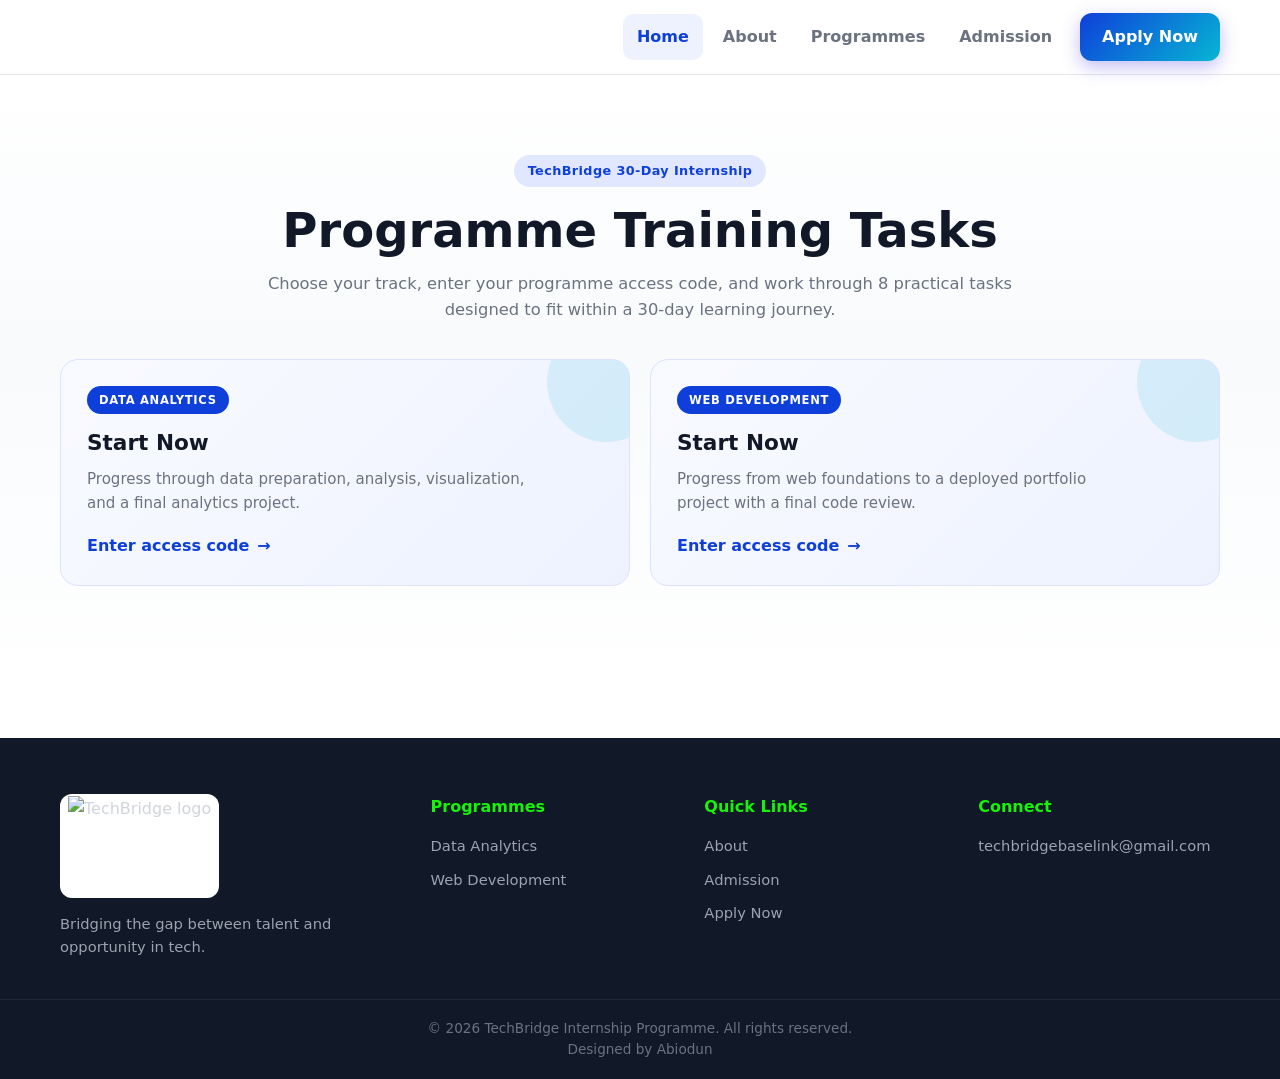
==== Program.html @ 8b49aae0 "Add files via upload" ====
<!DOCTYPE html>
<html lang="en">
<head>
  <meta charset="UTF-8">
  <meta name="viewport" content="width=device-width, initial-scale=1.0">
  <title>Program Tasks — TechBridge Services</title>
  <link rel="icon" type="image/png" href="img/logo.png">
  <link rel="stylesheet" href="styles.css">
<base target="_blank">
</head>
<body>

<!-- ================= NAVBAR ================= -->
<header class="navbar" id="navbar">
  <div class="container nav-inner">
    <a href="index.html#home" class="brand" aria-label="TechBridge home">
      <img src="img/logo.png" alt="TechBridge logo" class="brand-logo">
    </a>

    <nav class="nav-links" id="navLinks" aria-label="Primary navigation">
      <a href="index.html#home" class="nav-link active">Home</a>
      <a href="index.html#about" class="nav-link">About</a>
      <a href="index.html#program" class="nav-link">Programmes</a>
      <a href="index.html#admission" class="nav-link">Admission</a>
      <a href="index.html#apply" class="btn-apply">Apply Now</a>
    </nav>

    <button class="hamburger" id="hamburger" aria-label="Open menu" aria-expanded="false">
      <span></span><span></span><span></span>
    </button>
  </div>
</header>

<main class="page active program-task-page">

<!-- ================= PROGRAMME TASKS ================= -->
<section class="container section-pad">
  <div class="program-page-head">
    <span class="badge">TechBridge 30-Day Internship</span>
    <h1>Programme Training Tasks</h1>
    <p>Choose your track, enter your programme access code, and work through 8 practical tasks designed to fit within a 30-day learning journey.</p>
  </div>

  <div class="program-start-grid task-page-start" id="programStartGrid" aria-label="Choose a programme">
    <button class="program-start-card" type="button" data-start-program="data-analytics">
      <span class="start-tag">Data Analytics</span>
      <h3>Start Now</h3>
      <p>Progress through data preparation, analysis, visualization, and a final analytics project.</p>
      <span class="start-action">Enter access code <span aria-hidden="true">&rarr;</span></span>
    </button>

    <button class="program-start-card" type="button" data-start-program="web-development">
      <span class="start-tag">Web Development</span>
      <h3>Start Now</h3>
      <p>Progress from web foundations to a deployed portfolio project with a final code review.</p>
      <span class="start-action">Enter access code <span aria-hidden="true">&rarr;</span></span>
    </button>
  </div>

  <!-- Access code gate -->
  <section class="access-panel" id="accessPanel" aria-labelledby="accessTitle" hidden>
    <div class="access-card">
      <div class="access-lock" aria-hidden="true">
        <svg width="30" height="30" viewBox="0 0 24 24" fill="none" stroke="currentColor" stroke-width="2" stroke-linecap="round" stroke-linejoin="round">
          <rect x="3" y="11" width="18" height="11" rx="2"></rect>
          <path d="M7 11V7a5 5 0 0 1 10 0v4"></path>
        </svg>
      </div>
      <span class="badge">Restricted Programme Area</span>
      <h2 id="accessTitle">Enter Access Code</h2>
      <p id="accessIntro">Enter the access code provided by TechBridge to open your 30-day task list.</p>

      <form class="access-form" id="accessForm" novalidate>
        <label for="accessCode" hidden>Access code</label>
        <input type="password" id="accessCode" placeholder="Enter access code" autocomplete="off" required>
        <p class="access-error" id="accessError" role="alert" hidden>Incorrect access code. Please try again.</p>
        <button type="submit" class="btn-primary btn-block">Unlock Tasks</button>
      </form>
      <p class="access-note">Access codes are not case-sensitive. Only enter a code shared by TechBridge.</p>
    </div>
  </section>

  <!-- Unlocked task area -->
  <section class="task-area" id="taskArea" hidden aria-live="polite">
    <div class="task-toolbar">
      <div>
        <span class="badge">Tasks Unlocked</span>
        <h2 id="activeProgramName">Programme Tasks</h2>
      </div>
      <div class="task-toolbar-actions">
        <button class="btn-secondary" type="button" id="changeProgramBtn">Change Programme</button>
        <button class="btn-danger" type="button" id="resetProgressBtn">Reset Progress</button>
      </div>
    </div>

    <div class="progress-card">
      <div class="progress-card-head">
        <h3>Overall 30-Day Progress</h3>
        <strong id="overallProgressText">0 / 8 tasks completed</strong>
      </div>
      <div class="progress-track" role="progressbar" aria-label="Overall task completion" aria-valuemin="0" aria-valuemax="8" aria-valuenow="0" id="overallProgressTrack">
        <span class="progress-fill" id="overallProgressFill"></span>
      </div>
      <div class="progress-days"><span>Day 1</span><span>Day 30</span></div>
      <p class="progress-note" id="progressNote">Check off each task as you complete it. Your progress is saved on this device.</p>
    </div>

    <div class="task-grid" id="taskGrid"></div>
  </section>
</section>
</main>

<!-- ================= FOOTER ================= -->
<footer class="footer">
  <div class="container footer-grid">
    <div>
      <span class="footer-logo-chip"><img src="img/logo.png" alt="TechBridge logo" class="footer-logo"></span>
      <p>Bridging the gap between talent and opportunity in tech.</p>
    </div>
    <div>
      <h4>Programmes</h4>
      <a href="index.html#program/data-analytics">Data Analytics</a>
      <a href="index.html#program/web-development">Web Development</a>
    </div>
    <div>
      <h4>Quick Links</h4>
      <a href="index.html#about">About</a>
      <a href="index.html#admission">Admission</a>
      <a href="index.html#apply">Apply Now</a>
    </div>
    <div>
      <h4>Connect</h4>
      <a href="mailto:techbridgebaselink@gmail.com">techbridgebaselink@gmail.com</a>
    </div>
  </div>
  <div class="footer-bar">&copy; 2026 TechBridge Internship Programme. All rights reserved.<br>Designed by Abiodun</div>
</footer>

<script>
(function () {
  'use strict';

  var ACCESS_CODE = 'techbridge';
  var STORAGE_PREFIX = 'techbridge-task-progress-';

  var programs = {
    'data-analytics': {
      shortName: 'Data Analytics',
      title: 'Data Analytics Tasks',
      intro: 'Follow eight practical milestones from data preparation to a final analytics presentation.',
      tasks: [
        { days: 'Days 1–3', title: 'Set Up Your Analytics Workspace', description: 'Install your spreadsheet tool, organize your project folders, and complete a data hygiene checklist.' },
        { days: 'Days 4–6', title: 'Collect and Clean Sample Data', description: 'Gather a sample dataset, remove duplicates, correct formats, and document every cleaning step.' },
        { days: 'Days 7–9', title: 'Master Spreadsheet Formulas', description: 'Use formulas, functions, and pivot tables to summarize raw data and answer practical questions.' },
        { days: 'Days 10–13', title: 'Learn SQL Fundamentals', description: 'Write SELECT, WHERE, GROUP BY, and JOIN queries to retrieve and aggregate information from tables.' },
        { days: 'Days 14–17', title: 'Build Your First Dashboard', description: 'Turn cleaned data into clear charts and an interactive dashboard with a simple written insight.' },
        { days: 'Days 18–22', title: 'Complete a Business Analysis Project', description: 'Analyze a realistic business dataset, identify trends, and prepare a concise KPI report.' },
        { days: 'Days 23–27', title: 'Publish Your Portfolio', description: 'Polish your workbook and dashboard, add documentation, and publish the project to your portfolio.' },
        { days: 'Days 28–30', title: 'Final Assessment and Review', description: 'Submit your capstone, present your findings, and apply mentor feedback to improve your work.' }
      ]
    },
    'web-development': {
      shortName: 'Web Development',
      title: 'Web Development Tasks',
      intro: 'Move through eight practical milestones from web foundations to a reviewed final project.',
      tasks: [
        { days: 'Days 1–3', title: 'Set Up Your Development Environment', description: 'Install your code editor, browser tools, and Git, then create your first project repository.' },
        { days: 'Days 4–7', title: 'Build a Semantic HTML Page', description: 'Create a structured webpage with headings, navigation, content sections, forms, and accessible markup.' },
        { days: 'Days 8–11', title: 'Style a Responsive Layout', description: 'Apply CSS layouts, typography, colors, hover states, and mobile-first responsive design rules.' },
        { days: 'Days 12–15', title: 'Add JavaScript Interactivity', description: 'Use variables, functions, events, and DOM manipulation to make the page respond to users.' },
        { days: 'Days 16–19', title: 'Work with APIs and Data', description: 'Fetch sample data, handle loading and error states, and render the results dynamically.' },
        { days: 'Days 20–24', title: 'Build a Mini Web Project', description: 'Combine HTML, CSS, and JavaScript to deliver an interactive project with complete validation.' },
        { days: 'Days 25–27', title: 'Deploy Your Portfolio', description: 'Host your project, write clear documentation, and add the live link to your portfolio.' },
        { days: 'Days 28–30', title: 'Final Project and Code Review', description: 'Submit your capstone project, walk through your code, and implement final mentor feedback.' }
      ]
    }
  };

  var startButtons = document.querySelectorAll('[data-start-program]');
  var programStartGrid = document.getElementById('programStartGrid');
  var accessPanel = document.getElementById('accessPanel');
  var accessForm = document.getElementById('accessForm');
  var accessCode = document.getElementById('accessCode');
  var accessError = document.getElementById('accessError');
  var accessTitle = document.getElementById('accessTitle');
  var accessIntro = document.getElementById('accessIntro');
  var taskArea = document.getElementById('taskArea');
  var activeProgramName = document.getElementById('activeProgramName');
  var taskGrid = document.getElementById('taskGrid');
  var overallProgressText = document.getElementById('overallProgressText');
  var overallProgressTrack = document.getElementById('overallProgressTrack');
  var overallProgressFill = document.getElementById('overallProgressFill');
  var progressNote = document.getElementById('progressNote');
  var changeProgramBtn = document.getElementById('changeProgramBtn');
  var resetProgressBtn = document.getElementById('resetProgressBtn');
  var hamburger = document.getElementById('hamburger');
  var navLinks = document.getElementById('navLinks');

  var activeProgramKey = null;

  function getSavedProgress(key) {
    try {
      return JSON.parse(localStorage.getItem(STORAGE_PREFIX + key) || '[]');
    } catch (error) {
      return [];
    }
  }

  function saveProgress(key, completedIndexes) {
    localStorage.setItem(STORAGE_PREFIX + key, JSON.stringify(completedIndexes));
  }

  function updateOverallProgress() {
    var checked = taskGrid.querySelectorAll('input[type="checkbox"]:checked').length;
    var percentage = Math.round((checked / 8) * 100);

    overallProgressText.textContent = checked + ' / 8 tasks completed';
    overallProgressFill.style.width = percentage + '%';
    overallProgressTrack.setAttribute('aria-valuenow', String(checked));
    progressNote.textContent = checked === 8
      ? 'Excellent work — you have completed all 8 tasks within the 30-day journey.'
      : 'Check off each task as you complete it. Your progress is saved on this device.';
  }

  function buildTaskCards(key) {
    var program = programs[key];
    taskGrid.innerHTML = '';

    program.tasks.forEach(function (task, index) {
      var card = document.createElement('article');
      card.className = 'task-card';

      var cardTop = document.createElement('div');
      cardTop.className = 'task-card-top';

      var taskNumber = document.createElement('div');
      taskNumber.className = 'task-number';
      taskNumber.textContent = String(index + 1).padStart(2, '0');
      taskNumber.setAttribute('aria-label', 'Task ' + (index + 1));

      var taskDays = document.createElement('span');
      taskDays.className = 'task-days';
      taskDays.textContent = task.days;

      cardTop.appendChild(taskNumber);
      cardTop.appendChild(taskDays);

      var heading = document.createElement('h3');
      heading.textContent = task.title;

      var description = document.createElement('p');
      description.textContent = task.description;

      var positionLabel = document.createElement('div');
      positionLabel.className = 'task-position-label';
      positionLabel.textContent = 'Task ' + (index + 1) + ' of 8 • ' + task.days + ' of 30';

      var track = document.createElement('div');
      track.className = 'task-track';
      track.setAttribute('role', 'progressbar');
      track.setAttribute('aria-label', 'Position across the 8-task programme');
      track.setAttribute('aria-valuemin', '0');
      track.setAttribute('aria-valuemax', '8');
      track.setAttribute('aria-valuenow', String(index + 1));

      var fill = document.createElement('span');
      fill.className = 'task-track-fill';
      fill.style.width = (((index + 1) / 8) * 100) + '%';
      track.appendChild(fill);

      var label = document.createElement('label');
      label.className = 'task-check';

      var checkbox = document.createElement('input');
      checkbox.type = 'checkbox';
      checkbox.dataset.taskIndex = String(index);
      checkbox.checked = getSavedProgress(key).indexOf(index) !== -1;

      var labelText = document.createElement('span');
      labelText.textContent = 'Mark task as complete';

      var completeNote = document.createElement('span');
      completeNote.className = 'task-complete-note';
      completeNote.textContent = 'Completed';

      label.appendChild(checkbox);
      label.appendChild(labelText);
      label.appendChild(completeNote);

      card.appendChild(cardTop);
      card.appendChild(heading);
      card.appendChild(description);
      card.appendChild(positionLabel);
      card.appendChild(track);
      card.appendChild(label);

      if (checkbox.checked) {
        card.classList.add('completed');
      }

      checkbox.addEventListener('change', function () {
        var completed = getSavedProgress(key);
        var currentIndex = Number(checkbox.dataset.taskIndex);

        if (checkbox.checked && completed.indexOf(currentIndex) === -1) {
          completed.push(currentIndex);
        }

        if (!checkbox.checked) {
          completed = completed.filter(function (item) { return item !== currentIndex; });
        }

        completed.sort(function (a, b) { return a - b; });
        saveProgress(key, completed);
        card.classList.toggle('completed', checkbox.checked);
        updateOverallProgress();
      });

      taskGrid.appendChild(card);
    });

    updateOverallProgress();
  }

  function showAccessGate(key) {
    if (!programs[key]) {
      return;
    }

    activeProgramKey = key;
    var program = programs[key];

    accessTitle.textContent = 'Unlock ' + program.shortName + ' Tasks';
    accessIntro.textContent = 'Enter the access code provided by TechBridge to open the 8-task, 30-day ' + program.shortName + ' journey.';
    accessCode.value = '';
    accessError.hidden = true;
    accessPanel.hidden = false;
    taskArea.hidden = true;

    if (history.replaceState) {
      history.replaceState(null, '', '#' + key);
    }

    accessCode.focus();
    accessPanel.scrollIntoView({ behavior: 'smooth', block: 'center' });
  }

  function unlockProgram() {
    var enteredCode = accessCode.value.trim().toLowerCase();

    if (enteredCode !== ACCESS_CODE) {
      accessError.hidden = false;
      accessCode.focus();
      accessCode.select();
      return;
    }

    accessError.hidden = true;
    accessPanel.hidden = true;
    taskArea.hidden = false;
    activeProgramName.textContent = programs[activeProgramKey].title;
    buildTaskCards(activeProgramKey);
    taskArea.scrollIntoView({ behavior: 'smooth', block: 'start' });
  }

  startButtons.forEach(function (button) {
    button.addEventListener('click', function () {
      showAccessGate(button.getAttribute('data-start-program'));
    });
  });

  accessForm.addEventListener('submit', function (event) {
    event.preventDefault();
    unlockProgram();
  });

  changeProgramBtn.addEventListener('click', function () {
    taskArea.hidden = true;
    accessPanel.hidden = true;
    programStartGrid.scrollIntoView({ behavior: 'smooth', block: 'center' });
  });

  resetProgressBtn.addEventListener('click', function () {
    var shouldReset = window.confirm('Reset all saved progress for this programme?');
    if (!shouldReset || !activeProgramKey) {
      return;
    }

    saveProgress(activeProgramKey, []);
    buildTaskCards(activeProgramKey);
  });

  hamburger.addEventListener('click', function () {
    var isOpen = navLinks.classList.toggle('open');
    hamburger.setAttribute('aria-expanded', String(isOpen));
  });

  navLinks.querySelectorAll('a').forEach(function (link) {
    link.addEventListener('click', function () {
      navLinks.classList.remove('open');
      hamburger.setAttribute('aria-expanded', 'false');
    });
  });

  var initialProgramKey = window.location.hash.replace('#', '');
  if (programs[initialProgramKey]) {
    showAccessGate(initialProgramKey);
  }
})();
</script>
</body>
</html>
---- styles.css ----
/* ============ TechBridge Styles ============ */
:root{
  --indigo:#0f3fda; --indigo-d:#12f625; --cyan:#06b6d4;
  --ink:#111827; --muted:#6b7280; --bg:#f8fafc; --line:#e5e7eb;
  --wa:#25d366; --radius:16px;
  --shadow:0 10px 30px rgba(17,24,39,.08);
}
*{margin:0;padding:0;box-sizing:border-box}
body{font-family:'Segoe UI',system-ui,Arial,sans-serif;color:var(--ink);background:#fff;line-height:1.6}
img{max-width:100%;display:block}
a{text-decoration:none;color:inherit}
.container{width:min(1160px,92%);margin:0 auto}

/* ---------- Navbar ---------- */
.navbar{position:sticky;top:0;z-index:100;background:rgba(255,255,255,.95);backdrop-filter:blur(10px);border-bottom:1px solid var(--line)}
.nav-inner{display:flex;align-items:center;justify-content:space-between;height:74px}
.brand-logo{height:230px;width:auto;object-fit:contain}
.nav-links{display:flex;align-items:center;gap:6px}
.nav-link{padding:10px 14px;border-radius:10px;font-weight:600;color:var(--muted);transition:.2s;display:flex;align-items:center;gap:5px}
.nav-link:hover,.nav-link.active{color:var(--indigo);background:#eef2ff}
.chev{transition:transform .25s}
.dropdown{position:relative}
.dropdown-menu{position:absolute;top:calc(100% + 8px);left:0;min-width:230px;background:#fff;border:1px solid var(--line);border-radius:14px;box-shadow:var(--shadow);padding:8px;opacity:0;visibility:hidden;transform:translateY(8px);transition:.25s}
.dropdown.open .dropdown-menu{opacity:1;visibility:visible;transform:translateY(0)}
.dropdown.open .chev{transform:rotate(180deg)}
.dropdown-menu a{display:flex;align-items:center;gap:10px;padding:11px 14px;border-radius:10px;font-weight:600;color:var(--ink)}
.dropdown-menu a:hover{background:#eef2ff;color:var(--indigo)}
.btn-apply{margin-left:8px;background:linear-gradient(135deg,var(--indigo),var(--cyan));color:#fff!important;font-weight:700;padding:11px 22px;border-radius:12px;box-shadow:0 6px 18px rgba(79,70,229,.35);transition:.2s}
.btn-apply:hover{transform:translateY(-2px);box-shadow:0 10px 24px rgba(79,70,229,.45)}
.hamburger{display:none;flex-direction:column;gap:5px;background:none;border:0;cursor:pointer;padding:8px}
.hamburger span{width:24px;height:3px;background:var(--ink);border-radius:3px}

/* ---------- Pages ---------- */
.page{display:none;animation:fade .35s ease}
.page.active{display:block}
@keyframes fade{from{opacity:0;transform:translateY(10px)}to{opacity:1;transform:none}}

/* ---------- Hero (full background image, low transparency) ---------- */
.hero{
  position:relative;
  padding:100px 0 92px;
  overflow:hidden;
  background:url('img/hero-interns.png') center/cover no-repeat;
}
.hero::before{
  content:'';
  position:absolute;
  inset:0;
  /* light veil keeps text readable while the photo stays clearly visible */
  background:linear-gradient(100deg,rgba(255,255,255,.88) 0%,rgba(255,255,255,.72) 45%,rgba(255,255,255,.42) 100%);
}
.hero .container{position:relative;z-index:1}
.hero-grid{display:grid;grid-template-columns:1fr;gap:48px;align-items:center}
.hero-text{max-width:640px}
.badge{display:inline-block;background:#e0e7ff;color:var(--indigo);font-weight:700;font-size:.8rem;padding:6px 14px;border-radius:999px;letter-spacing:.4px;margin-bottom:16px}
.hero h1{font-size:clamp(2rem,4.5vw,3.2rem);line-height:1.15;margin-bottom:18px}
.grad{background:linear-gradient(135deg,var(--indigo),var(--cyan));-webkit-background-clip:text;background-clip:text;color:transparent}
.hero p{color:#374151;font-size:1.08rem;max-width:520px;margin-bottom:28px}
.hero-cta{display:flex;gap:14px;flex-wrap:wrap}
.hero-stats{display:flex;gap:36px;margin-top:44px}
.hero-stats strong{display:block;font-size:1.5rem;color:var(--indigo)}
.hero-stats span{color:var(--muted);font-size:.9rem}

/* ---------- Buttons ---------- */
.btn-primary{display:inline-block;background:linear-gradient(135deg,var(--indigo),var(--indigo-d));color:#fff;font-weight:700;padding:13px 28px;border-radius:12px;border:0;cursor:pointer;transition:.2s;box-shadow:0 6px 18px rgba(79,70,229,.3);font-size:1rem}
.btn-primary:hover{transform:translateY(-2px)}
.btn-ghost{display:inline-block;border:2px solid var(--indigo);color:var(--indigo);font-weight:700;padding:11px 26px;border-radius:12px;transition:.2s;background:rgba(255,255,255,.75)}
.btn-ghost:hover{background:#eef2ff}
.btn-block{display:block;text-align:center;width:100%}
.btn-wa{display:inline-flex;align-items:center;justify-content:center;gap:10px;background:var(--wa);color:#fff;font-weight:700;padding:13px 28px;border-radius:12px;transition:.2s;box-shadow:0 6px 18px rgba(37,211,102,.35)}
.btn-wa:hover{transform:translateY(-2px);background:#1ebe5b}

/* ---------- Feature cards ---------- */
.features{display:grid;grid-template-columns:repeat(3,1fr);gap:24px;padding:64px 0}
.feature-card{background:var(--bg);border:1px solid var(--line);border-radius:var(--radius);padding:30px;transition:.25s}
.feature-card:hover{transform:translateY(-6px);box-shadow:var(--shadow);border-color:#c7d2fe}
.f-icon{width:54px;height:54px;border-radius:14px;background:#eef2ff;color:var(--indigo);display:flex;align-items:center;justify-content:center;margin-bottom:18px}
.f-icon.wa{background:#dcfce7;color:var(--wa)}
.feature-card h3{margin-bottom:8px}
.feature-card p{color:var(--muted);font-size:.95rem}

/* ---------- Sections ---------- */
.section-pad{padding:80px 0}
.section-head{text-align:center;max-width:640px;margin:0 auto 52px}
.section-head h2{font-size:2.1rem;margin-bottom:12px}
.section-head p{color:var(--muted)}
.about-grid{display:grid;grid-template-columns:.9fr 1.1fr;gap:52px;align-items:center}
.about-img img{border-radius:24px;box-shadow:var(--shadow)}
.about-grid h2{font-size:2rem;margin:6px 0 16px}
.about-grid p{color:var(--muted);margin-bottom:14px}
.check-list{list-style:none;margin-top:10px}
.check-list li{padding:8px 0 8px 34px;position:relative;font-weight:600}
.check-list li::before{content:'';position:absolute;left:0;top:8px;width:22px;height:22px;border-radius:50%;background:#dcfce7 url("data:image/svg+xml,%3Csvg xmlns='http://www.w3.org/2000/svg' viewBox='0 0 24 24' fill='none' stroke='%2316a34a' stroke-width='3'%3E%3Cpath d='M5 13l4 4 10-11'/%3E%3C/svg%3E") center/13px no-repeat}

/* ---------- Program detail ---------- */
.program-tabs{display:flex;gap:12px;justify-content:center;margin-bottom:44px;flex-wrap:wrap}
.tab-btn{padding:12px 30px;border-radius:999px;border:2px solid var(--line);background:#fff;font-weight:700;font-size:1rem;color:var(--muted);cursor:pointer;transition:.2s}
.tab-btn.active{background:linear-gradient(135deg,var(--indigo),var(--cyan));color:#fff;border-color:transparent;box-shadow:0 6px 18px rgba(79,70,229,.3)}
.prog-hero{display:grid;grid-template-columns:1.05fr .95fr;gap:48px;align-items:center;margin-bottom:56px}
.prog-hero img{border-radius:22px;box-shadow:var(--shadow)}
.prog-hero h2{font-size:2rem;margin:4px 0 14px}
.prog-hero p{color:var(--muted)}
.prog-meta{display:flex;gap:14px;flex-wrap:wrap;margin:20px 0 26px}
.prog-meta span{background:var(--bg);border:1px solid var(--line);padding:7px 16px;border-radius:999px;font-size:.85rem;font-weight:700;color:var(--indigo)}
.prog-blocks{display:grid;grid-template-columns:repeat(2,1fr);gap:24px}
.prog-block{background:var(--bg);border:1px solid var(--line);border-radius:var(--radius);padding:28px}
.prog-block h3{display:flex;align-items:center;gap:10px;margin-bottom:14px;font-size:1.1rem}
.prog-block h3 svg{color:var(--indigo);flex-shrink:0}
.prog-block ul{list-style:none}
.prog-block li{padding:7px 0 7px 26px;position:relative;color:var(--muted);font-size:.95rem}
.prog-block li::before{content:'';position:absolute;left:0;top:12px;width:14px;height:14px;border-radius:50%;background:#c7d2fe}
.prog-block li b{color:var(--ink)}
.prog-enroll{margin-top:40px;text-align:center;background:linear-gradient(135deg,var(--indigo),var(--cyan));border-radius:22px;padding:44px 24px;color:#fff}
.prog-enroll h3{font-size:1.6rem;margin-bottom:8px}
.prog-enroll p{opacity:.9;margin-bottom:22px}
.btn-white{display:inline-block;background:#fff;color:var(--indigo);font-weight:800;padding:14px 40px;border-radius:12px;transition:.2s}
.btn-white:hover{transform:translateY(-2px);box-shadow:0 10px 24px rgba(0,0,0,.2)}

/* ---------- Admission steps ---------- */
.steps{display:grid;grid-template-columns:repeat(4,1fr);gap:22px;margin-bottom:56px}
.step{background:var(--bg);border:1px solid var(--line);border-radius:var(--radius);padding:28px 22px;position:relative;transition:.25s}
.step:hover{transform:translateY(-6px);box-shadow:var(--shadow)}
.step-num{width:44px;height:44px;border-radius:50%;background:linear-gradient(135deg,var(--indigo),var(--cyan));color:#fff;font-weight:800;font-size:1.15rem;display:flex;align-items:center;justify-content:center;margin-bottom:16px}
.step h3{font-size:1.05rem;margin-bottom:8px}
.step p{color:var(--muted);font-size:.92rem}
.cta-band{background:#111827;color:#fff;border-radius:22px;padding:38px 44px;display:flex;align-items:center;justify-content:space-between;gap:24px;flex-wrap:wrap}
.cta-band p{color:#9ca3af}

/* ---------- Apply ---------- */
.apply-grid{display:grid;grid-template-columns:repeat(3,1fr);gap:24px;align-items:start}
.apply-card{background:var(--bg);border:1px solid var(--line);border-radius:var(--radius);padding:30px;display:flex;flex-direction:column}
.apply-card.highlight{border:2px solid var(--wa);background:#f0fdf4}
.apply-step-tag{align-self:flex-start;font-size:.72rem;font-weight:800;letter-spacing:.8px;text-transform:uppercase;background:var(--indigo);color:#fff;padding:4px 12px;border-radius:999px;margin-bottom:16px}
.apply-card.highlight .apply-step-tag{background:var(--wa)}
.apply-card h3{margin-bottom:8px;font-size:1.15rem}
.apply-card > p{color:var(--muted);font-size:.93rem;margin-bottom:20px}
.apply-form{display:flex;flex-direction:column;gap:12px;margin-top:auto}
.apply-form input,.apply-form select{padding:12px 14px;border:1.5px solid var(--line);border-radius:10px;font-size:.95rem;background:#fff;font-family:inherit}
.apply-form input:focus,.apply-form select:focus{outline:none;border-color:var(--indigo)}

/* File upload drop zone */
.file-drop{display:flex;align-items:center;gap:12px;background:#fff;border:1.5px dashed var(--indigo);border-radius:10px;padding:13px 14px;cursor:pointer;transition:.2s;color:var(--indigo)}
.file-drop:hover{background:#eef2ff}
.file-drop svg{flex-shrink:0}
.file-drop span{display:flex;flex-direction:column;font-size:.9rem;line-height:1.4;color:var(--ink)}
.file-drop small{color:var(--muted);font-size:.78rem}
.file-drop.has-file{border-style:solid;border-color:#16a34a;background:#f0fdf4}
.file-drop.has-file span{color:#15803d}
.file-error{color:#dc2626;font-size:.82rem;margin:0}
.confirm-check{display:flex;gap:10px;align-items:flex-start;font-size:.85rem;color:var(--muted);background:#fff;border:1.5px solid var(--line);border-radius:10px;padding:12px}
.confirm-check input{margin-top:3px;accent-color:var(--indigo);width:16px;height:16px;flex-shrink:0}
.apply-success{text-align:center;padding:24px 8px}
.apply-success p{margin-top:12px;color:var(--muted)}

/* ---------- Footer ---------- */
.footer{background:#111827;color:#d1d5db;margin-top:40px}
.footer-grid{display:grid;grid-template-columns:1.4fr 1fr 1fr 1fr;gap:32px;padding:56px 0 40px}
.footer-logo-chip{display:inline-flex;background:#fff;border-radius:12px;padding:2px 8px;margin-bottom:14px}
.footer-logo{height:100px;width:auto;object-fit:contain}
.footer p{font-size:.92rem;color:#9ca3af}
.footer h4{color:#17f20b;margin-bottom:10px}
.footer a{display:block;padding:5px 0;color:#9ca3af;font-size:.92rem;transition:.2s}
.footer a:hover{color:#fff}
.footer-connect-list{display:flex;gap:10px;flex-wrap:wrap;margin-top:8px}
.footer-social-link{display:inline-flex!important;align-items:center;justify-content:center;width:38px;height:38px;padding:0!important;border-radius:50%;background:rgba(255,255,255,.08);color:#fff!important;border:1px solid rgba(255,255,255,.12);font-size:1rem;transition:.25s ease}
.footer-social-link:hover{background:#17f20b;color:#111827!important;transform:translateY(-2px);box-shadow:0 8px 18px rgba(23,242,11,.22)}
.footer-bar{border-top:1px solid #1f2937;text-align:center;padding:18px;color:#6b7280;font-size:.85rem}

/* ---------- Responsive ---------- */
@media(max-width:960px){
  .hero-grid,.about-grid,.prog-hero{grid-template-columns:1fr}
  .features,.prog-blocks,.apply-grid{grid-template-columns:1fr}
  .steps{grid-template-columns:repeat(2,1fr)}
  .footer-grid{grid-template-columns:repeat(2,1fr)}
}
@media(max-width:720px){
  .hamburger{display:flex}
  .nav-links{position:fixed;top:74px;left:0;right:0;background:#fff;flex-direction:column;align-items:stretch;padding:16px;gap:4px;border-bottom:1px solid var(--line);box-shadow:var(--shadow);transform:translateY(-130%);transition:.3s}
  .nav-links.open{transform:none}
  .dropdown-menu{position:static;opacity:1;visibility:visible;transform:none;box-shadow:none;border:0;border-left:2px solid var(--line);border-radius:0;margin-left:14px;display:none}
  .dropdown.open .dropdown-menu{display:block}
  .btn-apply{margin:8px 0 0;text-align:center}
  .steps{grid-template-columns:1fr}
  .hero-stats{gap:22px}
  .hero{padding:70px 0 60px}
}

/* ---------- Programme Start Now cards ---------- */
.program-start-grid{display:grid;grid-template-columns:repeat(2,minmax(0,1fr));gap:20px;margin:-14px auto 42px}
.program-start-card{position:relative;display:block;background:linear-gradient(135deg,#f8faff,#eef2ff);border:1px solid #dbe3ff;border-radius:18px;padding:26px;overflow:hidden;transition:.25s}
.program-start-card::after{content:'';position:absolute;right:-38px;top:-38px;width:120px;height:120px;border-radius:50%;background:rgba(6,182,212,.12)}
.program-start-card:hover{transform:translateY(-4px);box-shadow:var(--shadow);border-color:#c7d2fe}
.start-tag{display:inline-block;background:var(--indigo);color:#fff;font-size:.72rem;font-weight:800;letter-spacing:.7px;text-transform:uppercase;padding:5px 12px;border-radius:999px;margin-bottom:12px}
.program-start-card h3{font-size:1.35rem;margin-bottom:6px;color:var(--ink)}
.program-start-card p{color:var(--muted);font-size:.94rem;max-width:440px;margin-bottom:18px}
.start-action{display:inline-flex;align-items:center;gap:8px;color:var(--indigo);font-weight:800}
.start-action span{transition:transform .2s}
.program-start-card:hover .start-action span{transform:translateX(4px)}

/* ---------- Programme Tasks page ---------- */
.program-task-page{background:linear-gradient(180deg,#fff 0%,#f8fafc 45%,#fff 100%)}
.program-page-head{text-align:center;max-width:760px;margin:0 auto 36px}
.program-page-head h1{font-size:clamp(2rem,4vw,3rem);line-height:1.15;margin-bottom:12px}
.program-page-head p{color:var(--muted);font-size:1.02rem}
.program-start-grid.task-page-start{margin:0 auto 32px}
.access-panel{display:grid;place-items:center;padding:18px 0 28px}
.access-card{width:min(520px,100%);background:#fff;border:1px solid var(--line);border-radius:22px;padding:34px;box-shadow:var(--shadow);text-align:center}
.access-lock{width:62px;height:62px;margin:0 auto 18px;border-radius:18px;background:#eef2ff;color:var(--indigo);display:flex;align-items:center;justify-content:center}
.access-card h2{font-size:1.55rem;margin-bottom:8px}
.access-card > p{color:var(--muted);margin-bottom:22px}
.access-form{display:flex;flex-direction:column;gap:12px;text-align:left}
.access-form input{padding:14px 16px;border:1.5px solid var(--line);border-radius:12px;font-size:1rem;background:#fff;font-family:inherit}
.access-form input:focus{outline:none;border-color:var(--indigo);box-shadow:0 0 0 4px rgba(15,63,218,.1)}
.access-error{color:#dc2626;font-size:.86rem;font-weight:600;background:#fef2f2;border:1px solid #fecaca;border-radius:10px;padding:10px 12px}
.access-note{margin:16px 0 0;color:var(--muted);font-size:.82rem}
.task-area{animation:fade .35s ease}
.task-toolbar{display:flex;align-items:flex-end;justify-content:space-between;gap:20px;margin:34px 0 22px;flex-wrap:wrap}
.task-toolbar h2{font-size:1.8rem;margin-top:2px}
.task-toolbar-actions{display:flex;gap:10px;flex-wrap:wrap}
.btn-secondary,.btn-danger{display:inline-flex;align-items:center;justify-content:center;border:1.5px solid var(--line);background:#fff;color:var(--ink);font-weight:700;padding:11px 18px;border-radius:12px;cursor:pointer;transition:.2s;font-size:.92rem}
.btn-secondary:hover{border-color:var(--indigo);color:var(--indigo);background:#eef2ff}
.btn-danger{color:#b91c1c;border-color:#fecaca;background:#fff}
.btn-danger:hover{background:#fef2f2;border-color:#f87171}
.progress-card{background:#fff;border:1px solid var(--line);border-radius:18px;padding:24px;box-shadow:0 8px 24px rgba(17,24,39,.05);margin-bottom:28px}
.progress-card-head{display:flex;align-items:center;justify-content:space-between;gap:14px;margin-bottom:14px}
.progress-card-head h3{font-size:1.05rem}
.progress-card-head strong{color:var(--indigo);font-size:.95rem;white-space:nowrap}
.progress-track{height:16px;background:#e5e7eb;border-radius:999px;overflow:hidden;position:relative}
.progress-fill{display:block;height:100%;width:0%;border-radius:999px;background:linear-gradient(90deg,var(--indigo),var(--cyan));transition:width .35s ease}
.progress-days{display:flex;justify-content:space-between;color:var(--muted);font-size:.8rem;font-weight:700;margin-top:9px}
.progress-note{margin-top:10px;color:var(--muted);font-size:.88rem}
.task-grid{display:grid;grid-template-columns:repeat(2,minmax(0,1fr));gap:20px}
.task-card{background:#fff;border:1px solid var(--line);border-radius:18px;padding:24px;transition:.25s;position:relative}
.task-card:hover{transform:translateY(-3px);box-shadow:var(--shadow)}
.task-card.completed{border-color:#86efac;background:linear-gradient(180deg,#fff,#f0fdf4)}
.task-card-top{display:flex;align-items:flex-start;justify-content:space-between;gap:14px;margin-bottom:14px}
.task-number{width:46px;height:46px;border-radius:14px;background:#eef2ff;color:var(--indigo);font-weight:900;display:flex;align-items:center;justify-content:center;flex-shrink:0}
.task-card.completed .task-number{background:#dcfce7;color:#15803d}
.task-days{background:#f3f4f6;color:var(--muted);font-size:.76rem;font-weight:800;padding:6px 10px;border-radius:999px;white-space:nowrap}
.task-card h3{font-size:1.08rem;margin-bottom:8px}
.task-card p{color:var(--muted);font-size:.92rem}
.task-check{display:flex;gap:10px;align-items:center;margin-top:18px;padding-top:16px;border-top:1px solid var(--line);color:var(--muted);font-size:.88rem;font-weight:700;cursor:pointer}
.task-check input{width:18px;height:18px;accent-color:#16a34a;cursor:pointer;flex-shrink:0}
.task-card.completed .task-check{color:#15803d}
.task-complete-note{display:none;margin-left:auto;color:#15803d;font-size:.8rem}
.task-card.completed .task-complete-note{display:inline}

@media(max-width:900px){
  .task-grid{grid-template-columns:1fr}
}
@media(max-width:720px){
  .program-start-grid{grid-template-columns:1fr;margin-bottom:32px}
  .task-toolbar{align-items:stretch;flex-direction:column}
  .task-toolbar-actions{width:100%}
  .task-toolbar-actions > *{flex:1}
  .progress-card-head{align-items:flex-start;flex-direction:column;gap:5px}
  .access-card{padding:26px 20px}
}
[hidden]{display:none!important}
button.program-start-card{font:inherit;color:inherit;text-align:left;cursor:pointer;width:100%}
.task-position-label{margin-top:16px;color:var(--ink);font-size:.8rem;font-weight:800}
.task-track{height:10px;background:#e5e7eb;border-radius:999px;overflow:hidden;margin-top:7px}
.task-track-fill{display:block;height:100%;border-radius:999px;background:linear-gradient(90deg,var(--indigo),var(--cyan));transition:.25s}
.task-card.completed .task-track-fill{background:linear-gradient(90deg,#16a34a,#22c55e)}
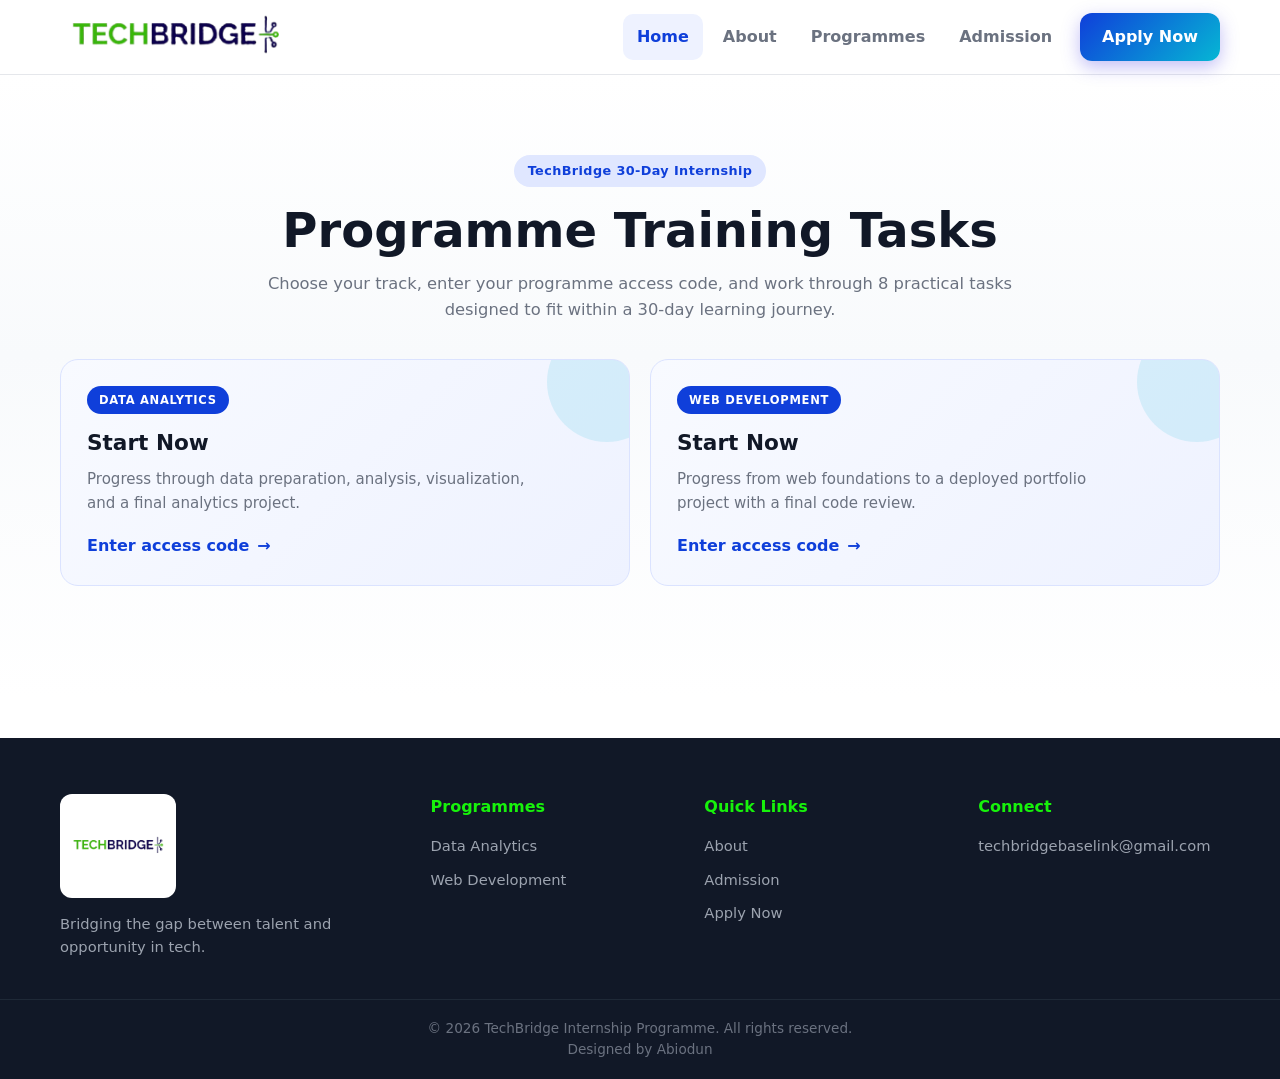
==== commit 996b8b81: "Update Program.html" ====
--- a/Program.html
+++ b/Program.html
@@ -4,7 +4,7 @@
   <meta charset="UTF-8">
   <meta name="viewport" content="width=device-width, initial-scale=1.0">
   <title>Program Tasks — TechBridge Services</title>
-  <link rel="icon" type="image/png" href="img/logo.png">
+  <link rel="icon" type="image/png" href="logo.png">
   <link rel="stylesheet" href="styles.css">
 <base target="_blank">
 </head>
@@ -14,7 +14,7 @@
 <header class="navbar" id="navbar">
   <div class="container nav-inner">
     <a href="index.html#home" class="brand" aria-label="TechBridge home">
-      <img src="img/logo.png" alt="TechBridge logo" class="brand-logo">
+      <img src="logo.png" alt="TechBridge logo" class="brand-logo">
     </a>
 
     <nav class="nav-links" id="navLinks" aria-label="Primary navigation">
@@ -114,7 +114,7 @@
 <footer class="footer">
   <div class="container footer-grid">
     <div>
-      <span class="footer-logo-chip"><img src="img/logo.png" alt="TechBridge logo" class="footer-logo"></span>
+      <span class="footer-logo-chip"><img src="logo.png" alt="TechBridge logo" class="footer-logo"></span>
       <p>Bridging the gap between talent and opportunity in tech.</p>
     </div>
     <div>
@@ -409,4 +409,4 @@
 })();
 </script>
 </body>
-</html>+</html>
--- a/styles.css
+++ b/styles.css
@@ -40,7 +40,7 @@
   position:relative;
   padding:100px 0 92px;
   overflow:hidden;
-  background:url('img/hero-interns.png') center/cover no-repeat;
+  background:url('hero-interns.png') center/cover no-repeat;
 }
 .hero::before{
   content:'';
@@ -261,4 +261,4 @@
 .task-position-label{margin-top:16px;color:var(--ink);font-size:.8rem;font-weight:800}
 .task-track{height:10px;background:#e5e7eb;border-radius:999px;overflow:hidden;margin-top:7px}
 .task-track-fill{display:block;height:100%;border-radius:999px;background:linear-gradient(90deg,var(--indigo),var(--cyan));transition:.25s}
-.task-card.completed .task-track-fill{background:linear-gradient(90deg,#16a34a,#22c55e)}+.task-card.completed .task-track-fill{background:linear-gradient(90deg,#16a34a,#22c55e)}
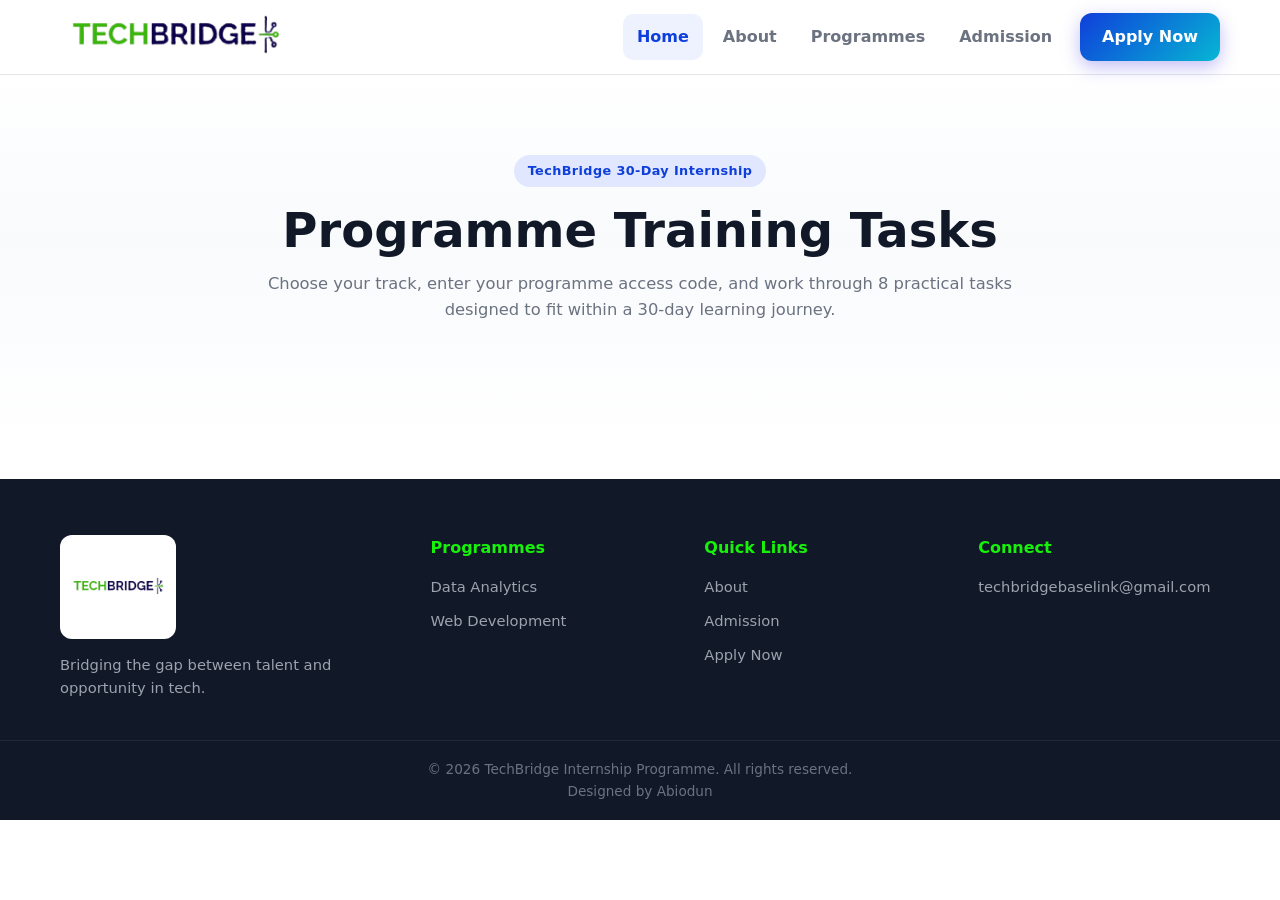
==== commit fa4bb41a: "Update Program.html" ====
--- a/Program.html
+++ b/Program.html
@@ -39,22 +39,6 @@
     <span class="badge">TechBridge 30-Day Internship</span>
     <h1>Programme Training Tasks</h1>
     <p>Choose your track, enter your programme access code, and work through 8 practical tasks designed to fit within a 30-day learning journey.</p>
-  </div>
-
-  <div class="program-start-grid task-page-start" id="programStartGrid" aria-label="Choose a programme">
-    <button class="program-start-card" type="button" data-start-program="data-analytics">
-      <span class="start-tag">Data Analytics</span>
-      <h3>Start Now</h3>
-      <p>Progress through data preparation, analysis, visualization, and a final analytics project.</p>
-      <span class="start-action">Enter access code <span aria-hidden="true">&rarr;</span></span>
-    </button>
-
-    <button class="program-start-card" type="button" data-start-program="web-development">
-      <span class="start-tag">Web Development</span>
-      <h3>Start Now</h3>
-      <p>Progress from web foundations to a deployed portfolio project with a final code review.</p>
-      <span class="start-action">Enter access code <span aria-hidden="true">&rarr;</span></span>
-    </button>
   </div>
 
   <!-- Access code gate -->
